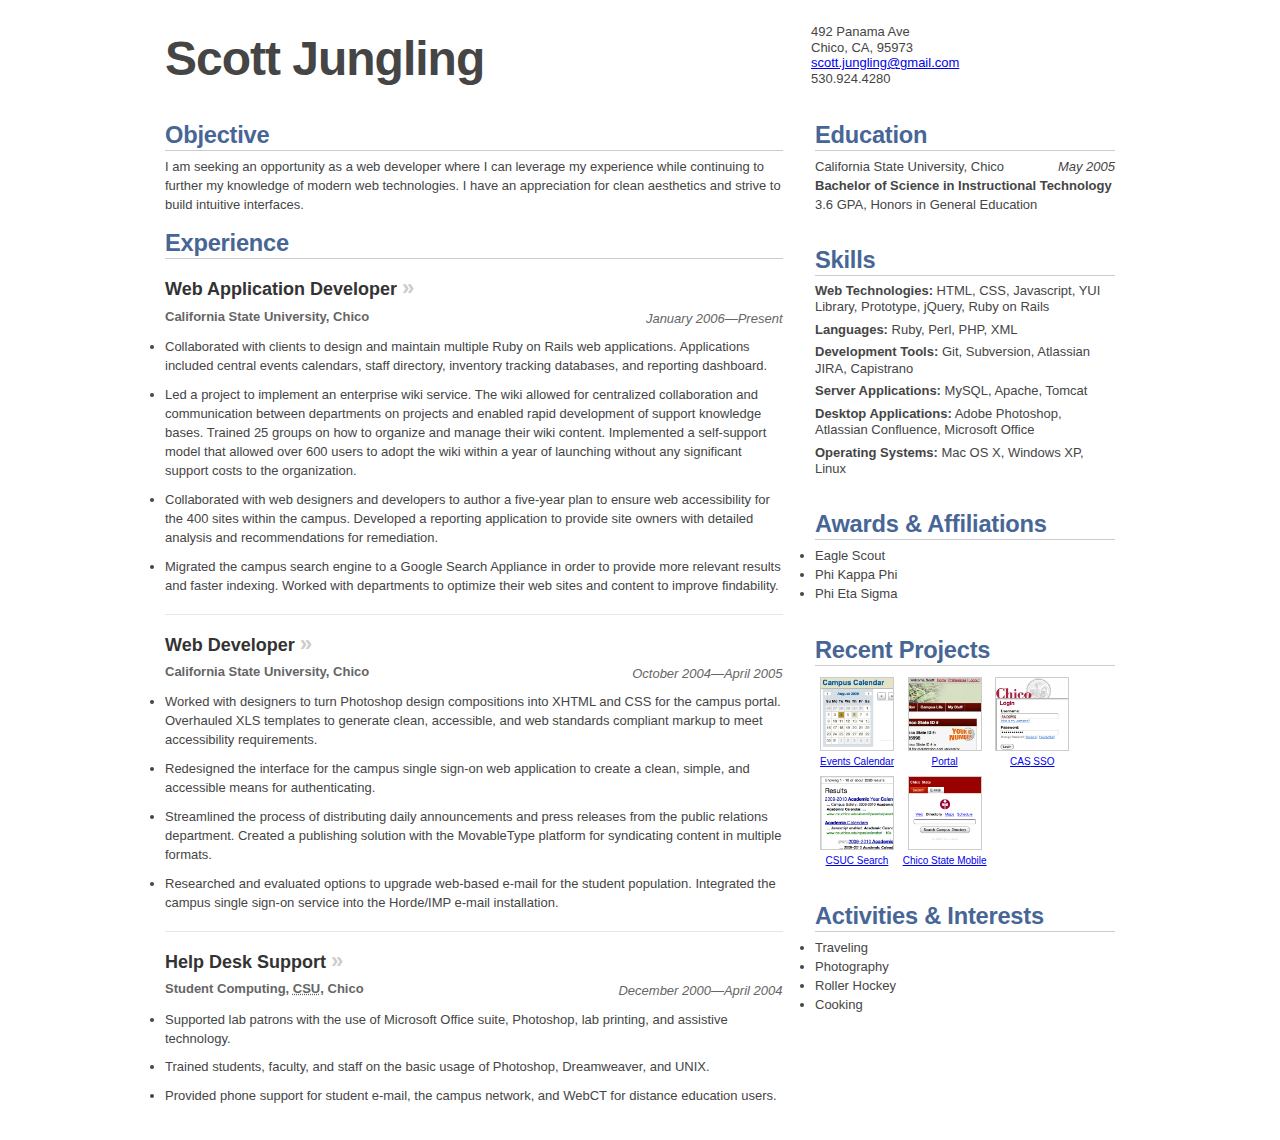
==== index.html @ a542514e "less webmaster specific, more web developer" ====
<!DOCTYPE html PUBLIC "-//W3C//DTD XHTML 1.0 Strict//EN"
    "http://www.w3.org/TR/xhtml1/DTD/xhtml1-strict.dtd">
<html xmlns="http://www.w3.org/1999/xhtml">
  <head>
    <title>
      Scott Jungling - Resume
    </title>
    <style type="text/css" media="all">
/*<![CDATA[*/
      @import url("styles.css");
    /*]]>*/
    </style>
    <style type="text/css">
/*<![CDATA[*/
      @media print {
        #doc2{font-family:"Times New Roman",Times,serif;font-size:11px;width:57.69em;}
        .yui-t6 #sidebar{width:20.0769em!important;}
        h1,h2,h3,h4,h5,h6{font-family:"Helvetica Neue",Helvetica,Arial,sans-serif;}
        #projects{display:none;}
        #education{margin-top:0;}
        a{color:#000;background:transparent;font-weight:bold;text-decoration:underline;font-size:108%;}
        div.job{page-break-before:auto!important;}
        div.job li+li {margin:0;}
      }
    /*]]>*/
    </style>
  </head>
  <body>
    <div id="doc2" class="yui-t6">
      <div id="hd" class="yui-gc vcard">
        <div class="yui-u first">
          <h1 class="fn">
            <span class="givenname">Scott</span> <span class="surname">Jungling</span>
          </h1>
        </div>
        <div class="yui-u">
          <div class="adr">
            <div class="street-address">
              492 Panama Ave
            </div>
            <div>
              <span class="locality">Chico</span>, <span class="region">CA</span>, <span class="postal-code">95973</span>
            </div>
          </div>
          <div class="contact">
            <div class="email">
              <a href="mailto:scott.jungling@gmail.com">scott.jungling@gmail.com</a>
            </div>
            <div class="tel">
              530.924.4280
            </div>
          </div>
        </div>
      </div>
      <div id="bd">
        <div id="yui-main">
          <div class="yui-b">
            <div id="objective">
              <h2>
                Objective
              </h2>
              <p>
                I am seeking an opportunity as a web developer where I can leverage my experience while continuing to further my knowledge of modern web technologies. I have an appreciation for clean aesthetics and strive to build intuitive interfaces.
              </p>
            </div><!--#objective-->
            <div id="work-history">
              <h2>
                Experience
              </h2>
              <div class="job">
                <h3>
                  Web Application Developer <span class="chevron">&raquo;</span>
                </h3>
                <div class="yui-g company-by-line">
                  <div class="yui-u first">
                    <h4>
                      California State University, Chico
                    </h4>
                  </div>
                  <div class="yui-u right">
                    <p>
                      <span class="date">January 2006</span>&mdash;<span class="date">Present</span>
                    </p>
                  </div>
                </div>
                <ul>
                  <li>Collaborated with clients to design and maintain multiple Ruby on Rails web applications. Applications included central events calendars, staff directory, inventory tracking databases, and reporting dashboard.
                  </li>
                  <li>Led a project to implement an enterprise wiki service. The wiki allowed for centralized collaboration and communication between departments on projects and enabled rapid development of support knowledge bases. Trained 25 groups on how to organize and manage their wiki content. Implemented a self-support model that allowed over 600 users to adopt the wiki within a year of launching without any significant support costs to the organization.
                  </li>
                  <li>Collaborated with web designers and developers to author a five-year plan to ensure web accessibility for the 400 sites within the campus. Developed a reporting application to provide site owners with detailed analysis and recommendations for remediation.
                  </li>
                  <li>Migrated the campus search engine to a Google Search Appliance in order to provide more relevant results and faster indexing. Worked with departments to optimize their web sites and content to improve findability.
                  </li>
                </ul>
              </div>
              <div class="job">
                <h3>
                  Web Developer <span class="chevron">&raquo;</span>
                </h3>
                <div class="yui-g company-by-line">
                  <div class="yui-u first">
                    <h4>
                      California State University, Chico
                    </h4>
                  </div>
                  <div class="yui-u right">
                    <p>
                      <span class="date">October 2004</span>&mdash;<span class="date">April 2005</span>
                    </p>
                  </div>
                </div>
                <ul>
                  <li>Worked with designers to turn Photoshop design compositions into XHTML and CSS for the campus portal. Overhauled XLS templates to generate clean, accessible, and web standards compliant markup to meet accessibility requirements.
                  </li>
                  <li>Redesigned the interface for the campus single sign-on web application to create a clean, simple, and accessible means for authenticating.
                  </li>
                  <li>Streamlined the process of distributing daily announcements and press releases from the public relations  department. Created a publishing solution with the MovableType platform for syndicating content in multiple formats.
                  </li>
                  <li>Researched and evaluated options to upgrade web-based e-mail for the student population. Integrated the campus single sign-on service into the Horde/IMP e-mail installation.
                  </li>
                </ul>
              </div>
              <div class="job">
                <h3>
                  Help Desk Support <span class="chevron">&raquo;</span>
                </h3>
                <div class="yui-g company-by-line">
                  <div class="yui-u first">
                    <h4>
                      Student Computing, <abbr title="California State University">CSU</abbr>, Chico
                    </h4>
                  </div>
                  <div class="yui-u right">
                    <p>
                      <span class="date">December 2000</span>&mdash;<span class="date">April 2004</span>
                    </p>
                  </div>
                </div>
                <ul>
                  <li>Supported lab patrons with the use of Microsoft Office suite, Photoshop, lab printing, and assistive technology.
                  </li>
                  <li>Trained students, faculty, and staff on the basic usage of Photoshop, Dreamweaver, and UNIX.
                  </li>
                  <li>Provided phone support for student e-mail, the campus network, and WebCT for distance education users.
                  </li>
                </ul>
              </div>
            </div><!--#work-history-->
          </div><!--#yui-main .yui-b-->
        </div><!--#yui-main-->
        <div id="sidebar" class="yui-b">
          <div id="education">
            <h2>
              Education
            </h2>
            <div>
              <div class="yui-ge">
                <div class="yui-u first">
                  <p>
                    California State University, Chico
                  </p>
                </div>
                <div class="yui-u right">
                  <p class="date">
                    May 2005
                  </p>
                </div>
              </div>
              <p>
                <strong>Bachelor of Science in Instructional Technology</strong>
              </p>
              <p>
                3.6 GPA, Honors in General Education
              </p>
            </div>
          </div>
          <div id="skills">
            <h2>
              Skills
            </h2>
            <p>
              <strong>Web Technologies:</strong> HTML, CSS, Javascript, YUI Library, Prototype, jQuery, Ruby on Rails
            </p>
            <p>
              <strong>Languages:</strong> Ruby, Perl, PHP, XML
            </p>
            <p>
              <strong>Development Tools:</strong> Git, Subversion, Atlassian JIRA, Capistrano
            </p>
            <p>
              <strong>Server Applications:</strong> MySQL, Apache, Tomcat
            </p>
            <p>
              <strong>Desktop Applications:</strong> Adobe Photoshop, Atlassian Confluence, Microsoft Office
            </p>
            <p>
              <strong>Operating Systems:</strong> Mac OS X, Windows XP, Linux
            </p>
          </div>
          <div id="awards">
            <h2>
              Awards &amp; Affiliations
            </h2>
            <ul>
              <li>Eagle Scout
              </li>
              <li>Phi Kappa Phi
              </li>
              <li>Phi Eta Sigma
              </li>
            </ul>
          </div><!--#awards-->
          <div id="projects">
            <h2>
              Recent Projects
            </h2>
            <ul>
              <li class="project-thumb" id="project-events">
                <a href="http://events.csuchico.edu"><img src="./images/events-square.png" alt="Campus Events" /> Events Calendar</a>
              </li>
              <li class="project-thumb" id="project-portal">
                <a href="https://portal.csuchico.edu"><img src="./images/portal-square.png" alt="CSUC Portal" /> Portal</a>
              </li>
              <li class="project-thumb" id="project-cas">
                <a href="https://cas.csuchico.edu/cas/login"><img src="./images/cas-square.png" alt="CAS Login" /> <abbr title="Central Authentication Service">CAS</abbr> <abbr title="Single Sign-On">SSO</abbr></a>
              </li>
              <li class="project-thumb" id="project-search">
                <a href="http://search.csuchico.edu"><img src="./images/search-square.png" alt="Campus Search" />CSUC Search</a>
              </li>
              <li class="project-thumb" id="project-mobile">
                <a href="http://mobile.csuchico.edu"><img src="./images/mobile-square.png" alt="Chico State Mobile" /> Chico State Mobile</a>
              </li>
            </ul>
          </div><!--#projects-->
          <div id="activities">
            <h2>
              Activities &amp; Interests
            </h2>
            <ul>
              <li>Traveling
              </li>
              <li>Photography
              </li>
              <li>Roller Hockey
              </li>
              <li>Cooking
              </li>
            </ul>
          </div><!--#projects-->
        </div><!--.yui-b-->
      </div><!--#bd-->
    </div><!--#doc4-->
    <script type="text/javascript" charset="utf-8">
//<![CDATA[
    (function () {
     // function $(elm) { return document.getElementById(elm); }
     if (window.location.hash.match(/debug/)) {
       document.getElementsByTagName("html")[0].style.background ="url('images/gridbg.png')";
     };
    })();
    //]]>
    </script>
  </body>
</html>
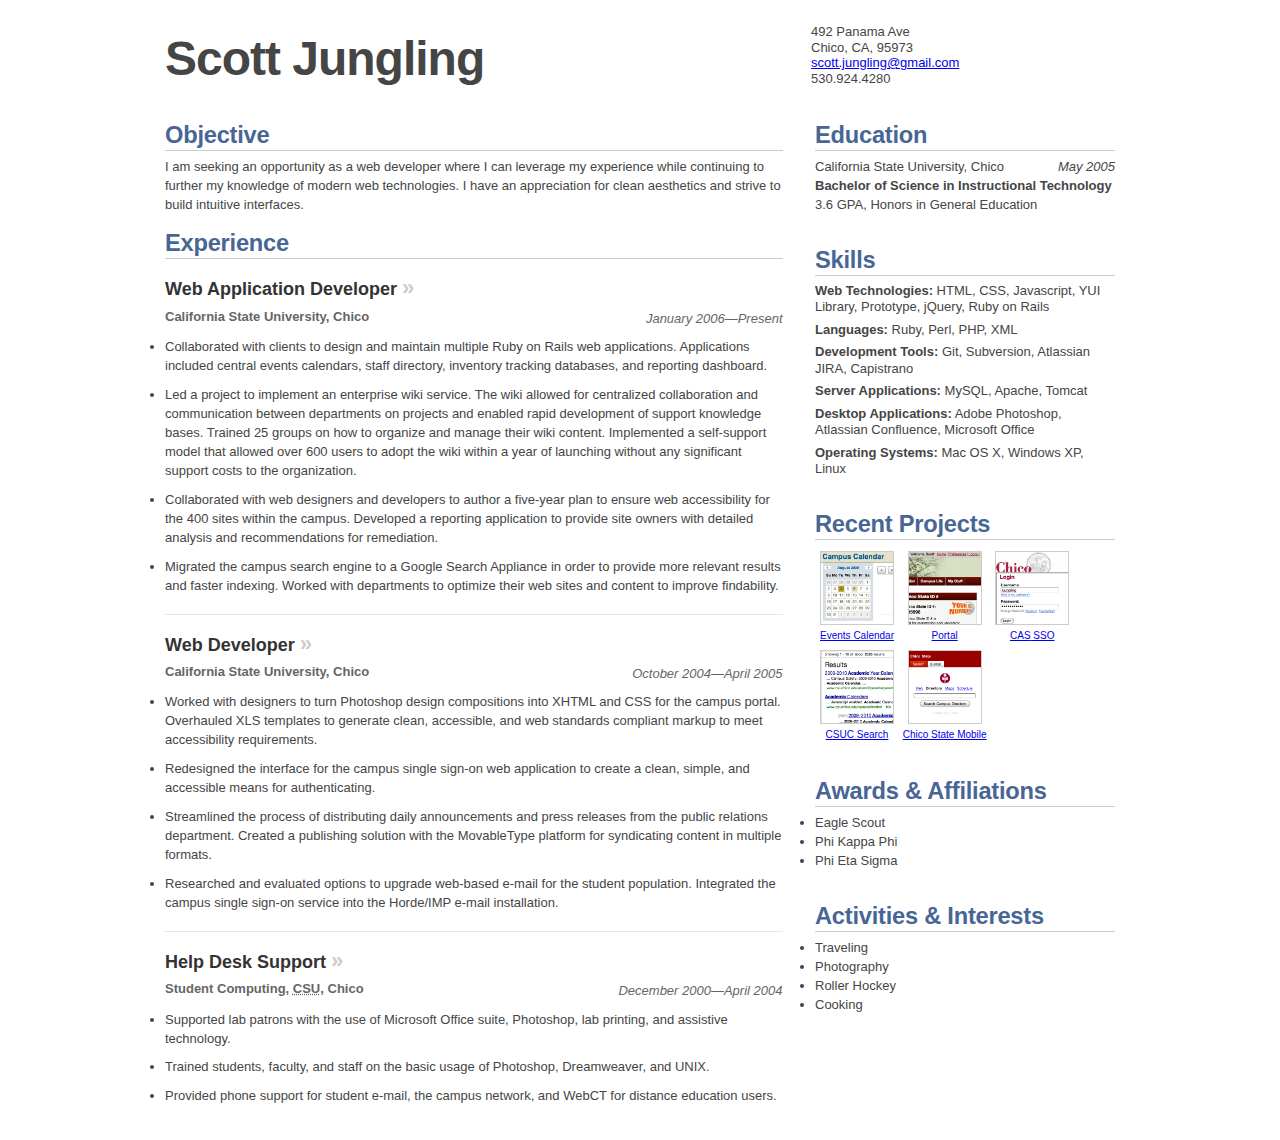
==== commit 6ff05194: "reordered projects and awards" ====
--- a/index.html
+++ b/index.html
@@ -198,19 +198,6 @@
               <strong>Operating Systems:</strong> Mac OS X, Windows XP, Linux
             </p>
           </div>
-          <div id="awards">
-            <h2>
-              Awards &amp; Affiliations
-            </h2>
-            <ul>
-              <li>Eagle Scout
-              </li>
-              <li>Phi Kappa Phi
-              </li>
-              <li>Phi Eta Sigma
-              </li>
-            </ul>
-          </div><!--#awards-->
           <div id="projects">
             <h2>
               Recent Projects
@@ -233,6 +220,19 @@
               </li>
             </ul>
           </div><!--#projects-->
+          <div id="awards">
+            <h2>
+              Awards &amp; Affiliations
+            </h2>
+            <ul>
+              <li>Eagle Scout
+              </li>
+              <li>Phi Kappa Phi
+              </li>
+              <li>Phi Eta Sigma
+              </li>
+            </ul>
+          </div><!--#awards-->
           <div id="activities">
             <h2>
               Activities &amp; Interests
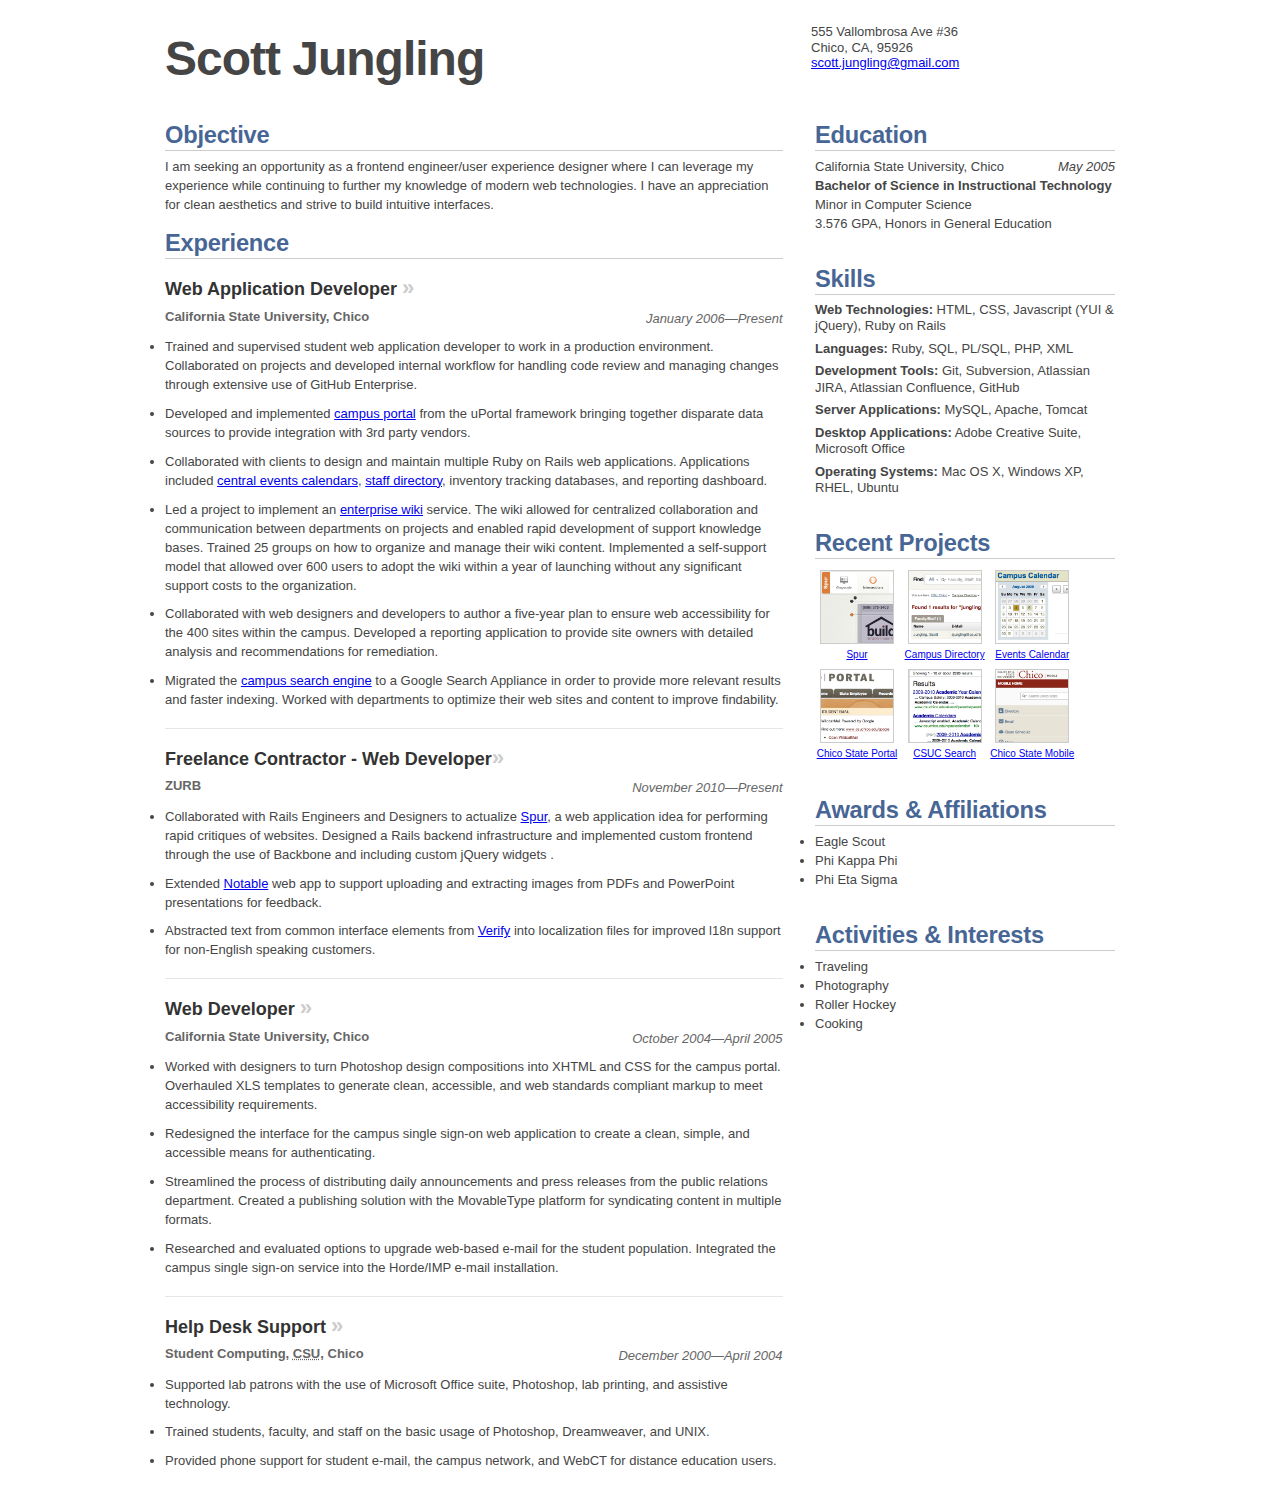
==== commit 6c6f2aba: "updating ye ol resume" ====
--- a/index.html
+++ b/index.html
@@ -36,18 +36,15 @@
         <div class="yui-u">
           <div class="adr">
             <div class="street-address">
-              492 Panama Ave
+              555 Vallombrosa Ave #36
             </div>
             <div>
-              <span class="locality">Chico</span>, <span class="region">CA</span>, <span class="postal-code">95973</span>
+              <span class="locality">Chico</span>, <span class="region">CA</span>, <span class="postal-code">95926</span>
             </div>
           </div>
           <div class="contact">
             <div class="email">
               <a href="mailto:scott.jungling@gmail.com">scott.jungling@gmail.com</a>
-            </div>
-            <div class="tel">
-              530.924.4280
             </div>
           </div>
         </div>
@@ -60,7 +57,7 @@
                 Objective
               </h2>
               <p>
-                I am seeking an opportunity as a web developer where I can leverage my experience while continuing to further my knowledge of modern web technologies. I have an appreciation for clean aesthetics and strive to build intuitive interfaces.
+                I am seeking an opportunity as a frontend engineer/user experience designer where I can leverage my experience while continuing to further my knowledge of modern web technologies. I have an appreciation for clean aesthetics and strive to build intuitive interfaces.
               </p>
             </div><!--#objective-->
             <div id="work-history">
@@ -84,14 +81,39 @@
                   </div>
                 </div>
                 <ul>
-                  <li>Collaborated with clients to design and maintain multiple Ruby on Rails web applications. Applications included central events calendars, staff directory, inventory tracking databases, and reporting dashboard.
-                  </li>
-                  <li>Led a project to implement an enterprise wiki service. The wiki allowed for centralized collaboration and communication between departments on projects and enabled rapid development of support knowledge bases. Trained 25 groups on how to organize and manage their wiki content. Implemented a self-support model that allowed over 600 users to adopt the wiki within a year of launching without any significant support costs to the organization.
+                  <li>Trained and supervised student web application developer to work in a production environment. Collaborated on projects and developed internal workflow for handling code review and managing changes through extensive use of GitHub Enterprise.
+</li>
+<li>Developed and implemented <a href="https://portal.csuchico.edu/">campus portal</a> from the uPortal framework bringing together disparate data sources to provide integration with 3rd party vendors.</li>
+                  <li>Collaborated with clients to design and maintain multiple Ruby on Rails web applications. Applications included <a href="http://events.csuchico.edu">central events calendars</a>, <a href="http://webapps.csuchico.edu/directory">staff directory</a>, inventory tracking databases, and reporting dashboard.
+                  </li>
+                  <li>Led a project to implement an <a href="https://wiki.csuchico.edu">enterprise wiki</a> service. The wiki allowed for centralized collaboration and communication between departments on projects and enabled rapid development of support knowledge bases. Trained 25 groups on how to organize and manage their wiki content. Implemented a self-support model that allowed over 600 users to adopt the wiki within a year of launching without any significant support costs to the organization.
                   </li>
                   <li>Collaborated with web designers and developers to author a five-year plan to ensure web accessibility for the 400 sites within the campus. Developed a reporting application to provide site owners with detailed analysis and recommendations for remediation.
                   </li>
-                  <li>Migrated the campus search engine to a Google Search Appliance in order to provide more relevant results and faster indexing. Worked with departments to optimize their web sites and content to improve findability.
-                  </li>
+                  <li>Migrated the <a href="http://search.csuchico.edu">campus search engine</a> to a Google Search Appliance in order to provide more relevant results and faster indexing. Worked with departments to optimize their web sites and content to improve findability.
+                  </li>
+                </ul>
+              </div>
+              <div class="job">
+                <h3>
+                  Freelance Contractor - Web Developer<span class="chevron">&raquo;</span>
+                </h3>
+                <div class="yui-g company-by-line">
+                  <div class="yui-u first">
+                    <h4>
+                      ZURB
+                    </h4>
+                  </div>
+                  <div class="yui-u right">
+                    <p>
+                      <span class="date">November 2010</span>&mdash;<span class="date">Present</span>
+                    </p>
+                  </div>
+                </div>
+                <ul>
+                  <li>Collaborated with Rails Engineers and Designers to actualize <a href="http://www.spurapp.com">Spur</a>, a web application idea for performing rapid critiques of websites. Designed a Rails backend infrastructure and implemented custom frontend through the use of Backbone and including custom jQuery widgets .</li>
+                  <li>Extended <a href="http://www.notableapp.com">Notable</a> web app to support uploading and extracting images from PDFs and PowerPoint presentations for feedback.</li>
+                  <li>Abstracted text from common interface elements from <a href="http://www.verifyapp.com">Verify</a> into localization files for improved l18n support for non-English speaking customers.</li>
                 </ul>
               </div>
               <div class="job">
@@ -171,7 +193,10 @@
                 <strong>Bachelor of Science in Instructional Technology</strong>
               </p>
               <p>
-                3.6 GPA, Honors in General Education
+                Minor in Computer Science
+              </p>
+              <p>
+                3.576 GPA, Honors in General Education
               </p>
             </div>
           </div>
@@ -180,22 +205,22 @@
               Skills
             </h2>
             <p>
-              <strong>Web Technologies:</strong> HTML, CSS, Javascript, YUI Library, Prototype, jQuery, Ruby on Rails
-            </p>
-            <p>
-              <strong>Languages:</strong> Ruby, Perl, PHP, XML
-            </p>
-            <p>
-              <strong>Development Tools:</strong> Git, Subversion, Atlassian JIRA, Capistrano
+              <strong>Web Technologies:</strong> HTML, CSS, Javascript (YUI & jQuery), Ruby on Rails
+            </p>
+            <p>
+              <strong>Languages:</strong> Ruby, SQL, PL/SQL, PHP, XML
+            </p>
+            <p>
+              <strong>Development Tools:</strong> Git, Subversion, Atlassian JIRA, Atlassian Confluence, GitHub
             </p>
             <p>
               <strong>Server Applications:</strong> MySQL, Apache, Tomcat
             </p>
             <p>
-              <strong>Desktop Applications:</strong> Adobe Photoshop, Atlassian Confluence, Microsoft Office
-            </p>
-            <p>
-              <strong>Operating Systems:</strong> Mac OS X, Windows XP, Linux
+              <strong>Desktop Applications:</strong> Adobe Creative Suite, Microsoft Office
+            </p>
+            <p>
+              <strong>Operating Systems:</strong> Mac OS X, Windows XP, RHEL, Ubuntu
             </p>
           </div>
           <div id="projects">
@@ -203,15 +228,21 @@
               Recent Projects
             </h2>
             <ul>
+              <li class="project-thumb" id="project-spur">
+                <a href="http://www.spurapp.com/#55561/grids/38%2C353%3A292%2C666"><img src="./images/spur-square.png" alt="Spur" /> Spur</a>
+              </li>
+              <li class="project-thumb" id="project-directory">
+                <a href="http://webapps.csuchico.edu/directory"><img src="./images/directory-square.png" alt="Campus Directory" /> Campus Directory</a>
+              </li>
               <li class="project-thumb" id="project-events">
                 <a href="http://events.csuchico.edu"><img src="./images/events-square.png" alt="Campus Events" /> Events Calendar</a>
               </li>
               <li class="project-thumb" id="project-portal">
-                <a href="https://portal.csuchico.edu"><img src="./images/portal-square.png" alt="CSUC Portal" /> Portal</a>
-              </li>
-              <li class="project-thumb" id="project-cas">
+                <a href="https://portal.csuchico.edu"><img src="./images/portal-square.png" alt="CSUC Portal" /> Chico State Portal</a>
+              </li>
+              <!-- <li class="project-thumb" id="project-cas">
                 <a href="https://cas.csuchico.edu/cas/login"><img src="./images/cas-square.png" alt="CAS Login" /> <abbr title="Central Authentication Service">CAS</abbr> <abbr title="Single Sign-On">SSO</abbr></a>
-              </li>
+              </li> -->
               <li class="project-thumb" id="project-search">
                 <a href="http://search.csuchico.edu"><img src="./images/search-square.png" alt="Campus Search" />CSUC Search</a>
               </li>
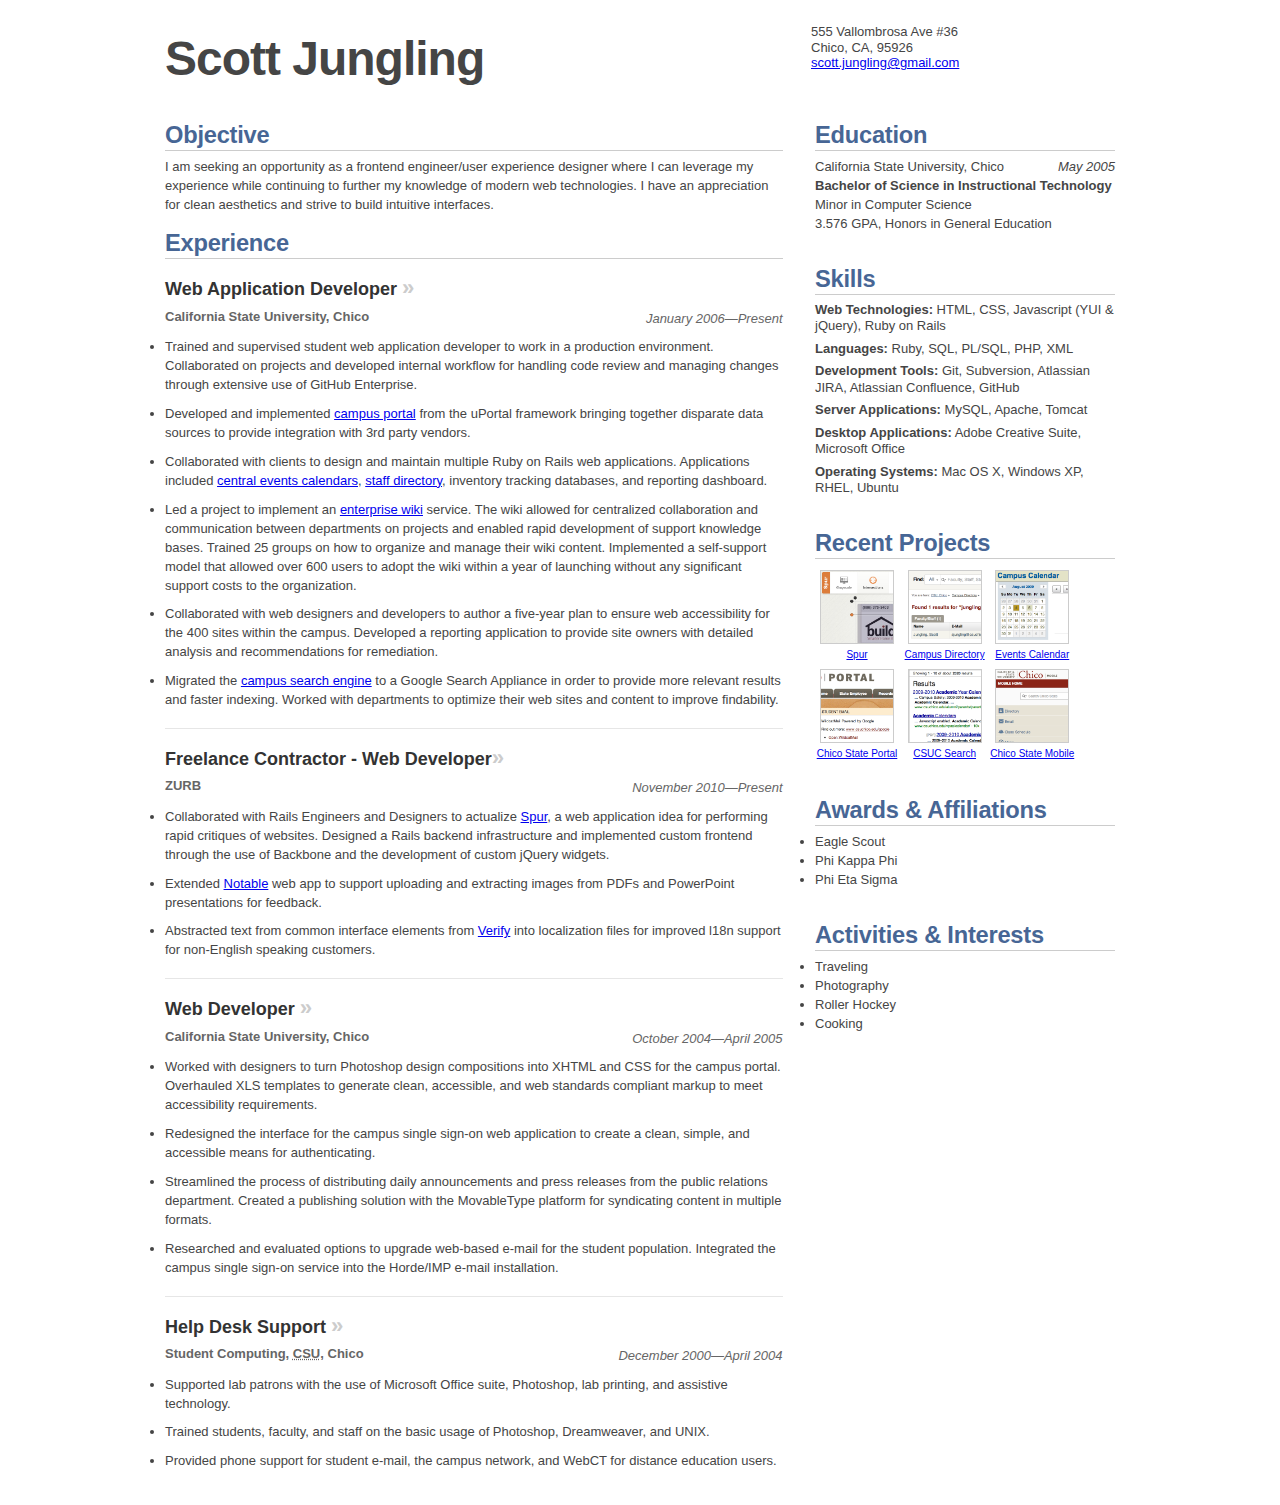
==== commit a87b05b1: "minor typo / wording change" ====
--- a/index.html
+++ b/index.html
@@ -111,7 +111,7 @@
                   </div>
                 </div>
                 <ul>
-                  <li>Collaborated with Rails Engineers and Designers to actualize <a href="http://www.spurapp.com">Spur</a>, a web application idea for performing rapid critiques of websites. Designed a Rails backend infrastructure and implemented custom frontend through the use of Backbone and including custom jQuery widgets .</li>
+                  <li>Collaborated with Rails Engineers and Designers to actualize <a href="http://www.spurapp.com">Spur</a>, a web application idea for performing rapid critiques of websites. Designed a Rails backend infrastructure and implemented custom frontend through the use of Backbone and the development of custom jQuery widgets.</li>
                   <li>Extended <a href="http://www.notableapp.com">Notable</a> web app to support uploading and extracting images from PDFs and PowerPoint presentations for feedback.</li>
                   <li>Abstracted text from common interface elements from <a href="http://www.verifyapp.com">Verify</a> into localization files for improved l18n support for non-English speaking customers.</li>
                 </ul>
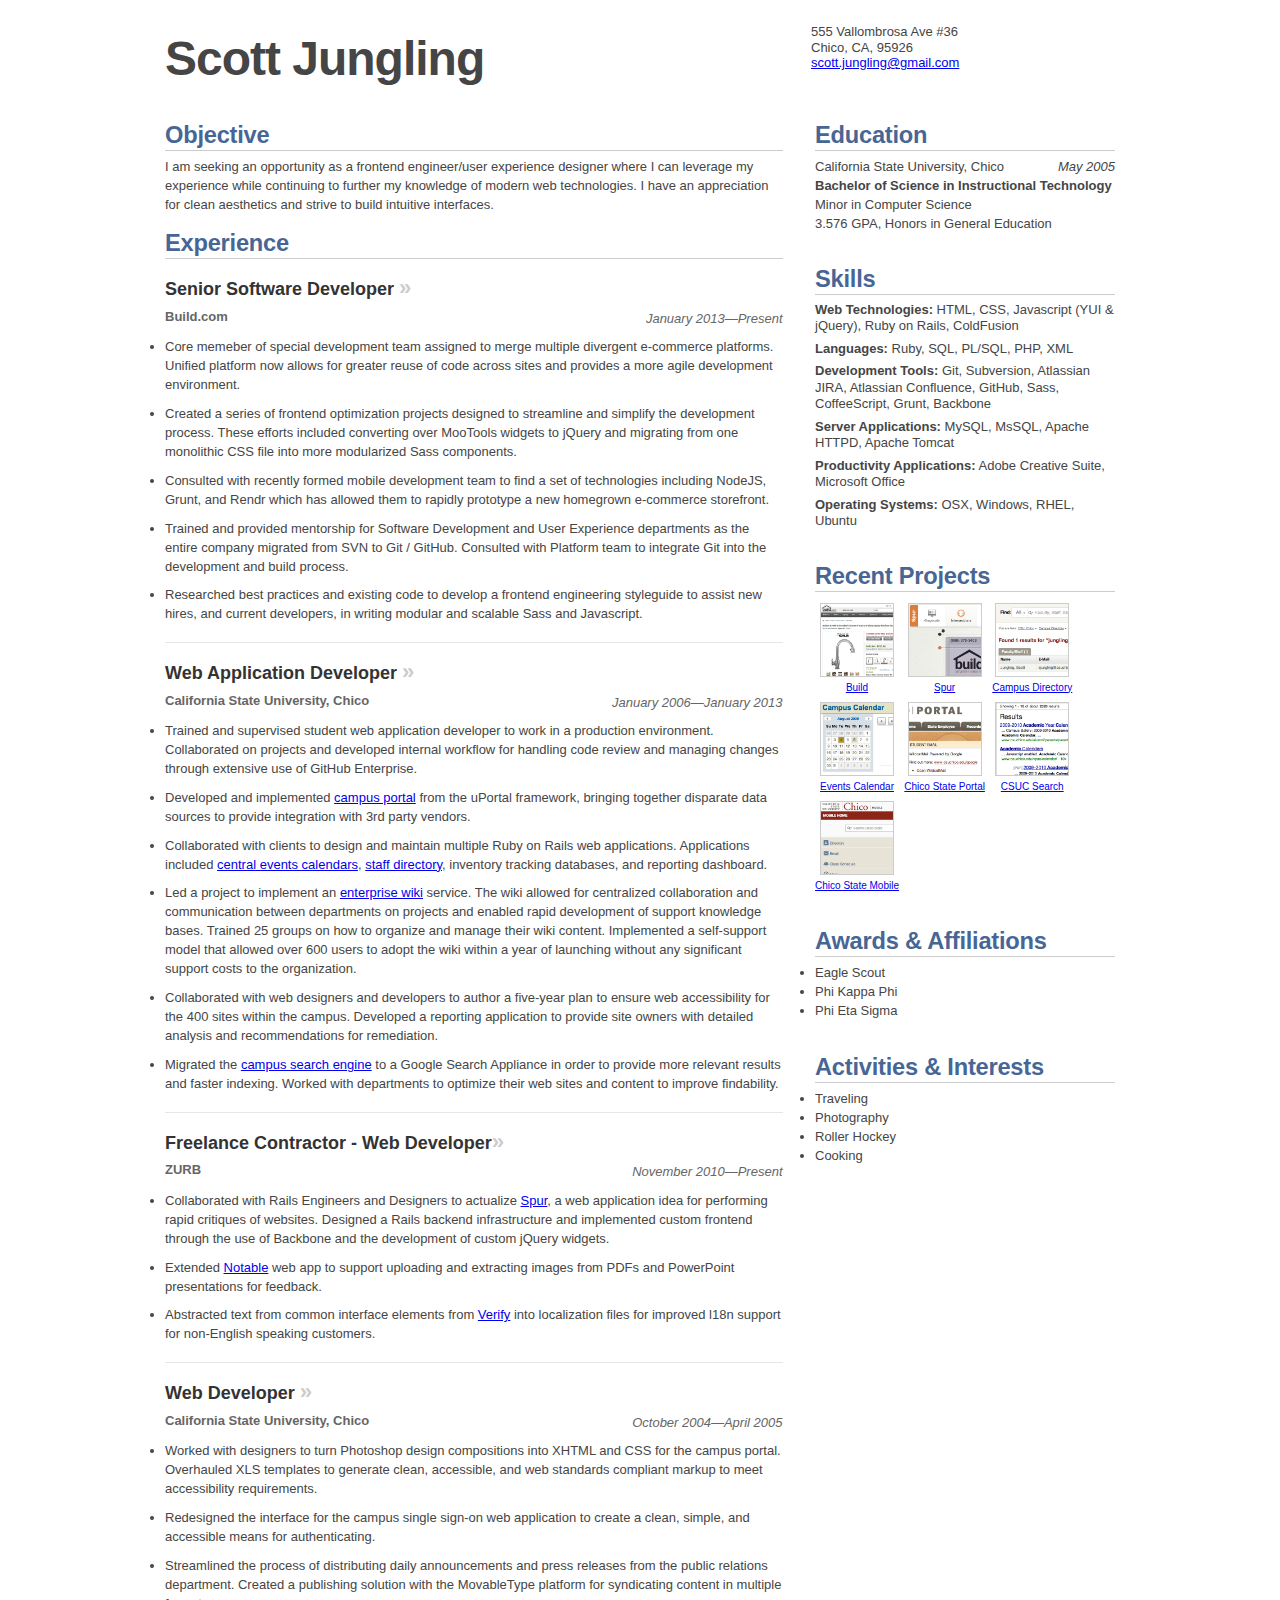
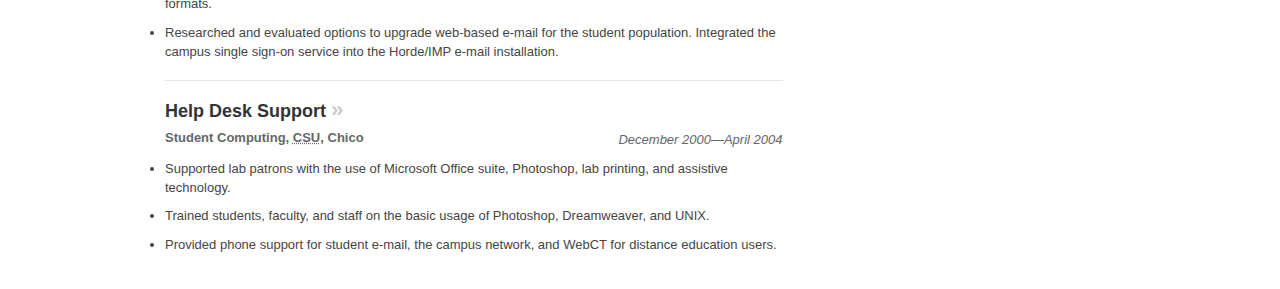
==== commit 7cf143cf: "Updating Build.com info" ====
--- a/index.html
+++ b/index.html
@@ -66,6 +66,30 @@
               </h2>
               <div class="job">
                 <h3>
+                  Senior Software Developer <span class="chevron">&raquo;</span>
+                </h3>
+                <div class="yui-g company-by-line">
+                  <div class="yui-u first">
+                    <h4>
+                      Build.com
+                    </h4>
+                  </div>
+                  <div class="yui-u right">
+                    <p>
+                      <span class="date">January 2013</span>&mdash;<span class="date">Present</span>
+                    </p>
+                  </div>
+                </div>
+                <ul>
+                  <li>Core memeber of special development team assigned to merge multiple divergent e-commerce platforms. Unified platform now allows for greater reuse of code across sites and provides a more agile development environment.</li>
+                  <li>Created a series of frontend optimization projects designed to streamline and simplify the development process. These efforts included converting over MooTools widgets to jQuery and migrating from one monolithic CSS file into more modularized Sass components.</li>
+                  <li>Consulted with recently formed mobile development team to find a set of technologies including NodeJS, Grunt, and Rendr which has allowed them to rapidly prototype a new homegrown e-commerce storefront.</li>
+                  <li>Trained and provided mentorship for Software Development and User Experience departments as the entire company migrated from SVN to Git / GitHub. Consulted with Platform team to integrate Git into the development and build process.</li>
+                  <li>Researched best practices and existing code to develop a frontend engineering styleguide to assist new hires, and current developers, in writing modular and scalable Sass and Javascript.</li>
+                </ul>
+              </div>
+              <div class="job">
+                <h3>
                   Web Application Developer <span class="chevron">&raquo;</span>
                 </h3>
                 <div class="yui-g company-by-line">
@@ -76,14 +100,13 @@
                   </div>
                   <div class="yui-u right">
                     <p>
-                      <span class="date">January 2006</span>&mdash;<span class="date">Present</span>
-                    </p>
-                  </div>
-                </div>
-                <ul>
-                  <li>Trained and supervised student web application developer to work in a production environment. Collaborated on projects and developed internal workflow for handling code review and managing changes through extensive use of GitHub Enterprise.
-</li>
-<li>Developed and implemented <a href="https://portal.csuchico.edu/">campus portal</a> from the uPortal framework bringing together disparate data sources to provide integration with 3rd party vendors.</li>
+                      <span class="date">January 2006</span>&mdash;<span class="date">January 2013</span>
+                    </p>
+                  </div>
+                </div>
+                <ul>
+                  <li>Trained and supervised student web application developer to work in a production environment. Collaborated on projects and developed internal workflow for handling code review and managing changes through extensive use of GitHub Enterprise.</li>
+                  <li>Developed and implemented <a href="https://portal.csuchico.edu/">campus portal</a> from the uPortal framework, bringing together disparate data sources to provide integration with 3rd party vendors.</li>
                   <li>Collaborated with clients to design and maintain multiple Ruby on Rails web applications. Applications included <a href="http://events.csuchico.edu">central events calendars</a>, <a href="http://webapps.csuchico.edu/directory">staff directory</a>, inventory tracking databases, and reporting dashboard.
                   </li>
                   <li>Led a project to implement an <a href="https://wiki.csuchico.edu">enterprise wiki</a> service. The wiki allowed for centralized collaboration and communication between departments on projects and enabled rapid development of support knowledge bases. Trained 25 groups on how to organize and manage their wiki content. Implemented a self-support model that allowed over 600 users to adopt the wiki within a year of launching without any significant support costs to the organization.
@@ -205,22 +228,22 @@
               Skills
             </h2>
             <p>
-              <strong>Web Technologies:</strong> HTML, CSS, Javascript (YUI & jQuery), Ruby on Rails
+              <strong>Web Technologies:</strong> HTML, CSS, Javascript (YUI &amp; jQuery), Ruby on Rails, ColdFusion
             </p>
             <p>
               <strong>Languages:</strong> Ruby, SQL, PL/SQL, PHP, XML
             </p>
             <p>
-              <strong>Development Tools:</strong> Git, Subversion, Atlassian JIRA, Atlassian Confluence, GitHub
-            </p>
-            <p>
-              <strong>Server Applications:</strong> MySQL, Apache, Tomcat
-            </p>
-            <p>
-              <strong>Desktop Applications:</strong> Adobe Creative Suite, Microsoft Office
-            </p>
-            <p>
-              <strong>Operating Systems:</strong> Mac OS X, Windows XP, RHEL, Ubuntu
+              <strong>Development Tools:</strong> Git, Subversion, Atlassian JIRA, Atlassian Confluence, GitHub, Sass, CoffeeScript, Grunt, Backbone
+            </p>
+            <p>
+              <strong>Server Applications:</strong> MySQL, MsSQL, Apache HTTPD, Apache Tomcat
+            </p>
+            <p>
+              <strong>Productivity Applications:</strong> Adobe Creative Suite, Microsoft Office
+            </p>
+            <p>
+              <strong>Operating Systems:</strong> OSX, Windows, RHEL, Ubuntu
             </p>
           </div>
           <div id="projects">
@@ -228,6 +251,9 @@
               Recent Projects
             </h2>
             <ul>
+              <li class="project-thumb" id="project-build">
+                <a href="http://www.build.com"><img src="./images/build-square.png" alt="Build" /> Build</a>
+              </li>
               <li class="project-thumb" id="project-spur">
                 <a href="http://www.spurapp.com/#55561/grids/38%2C353%3A292%2C666"><img src="./images/spur-square.png" alt="Spur" /> Spur</a>
               </li>
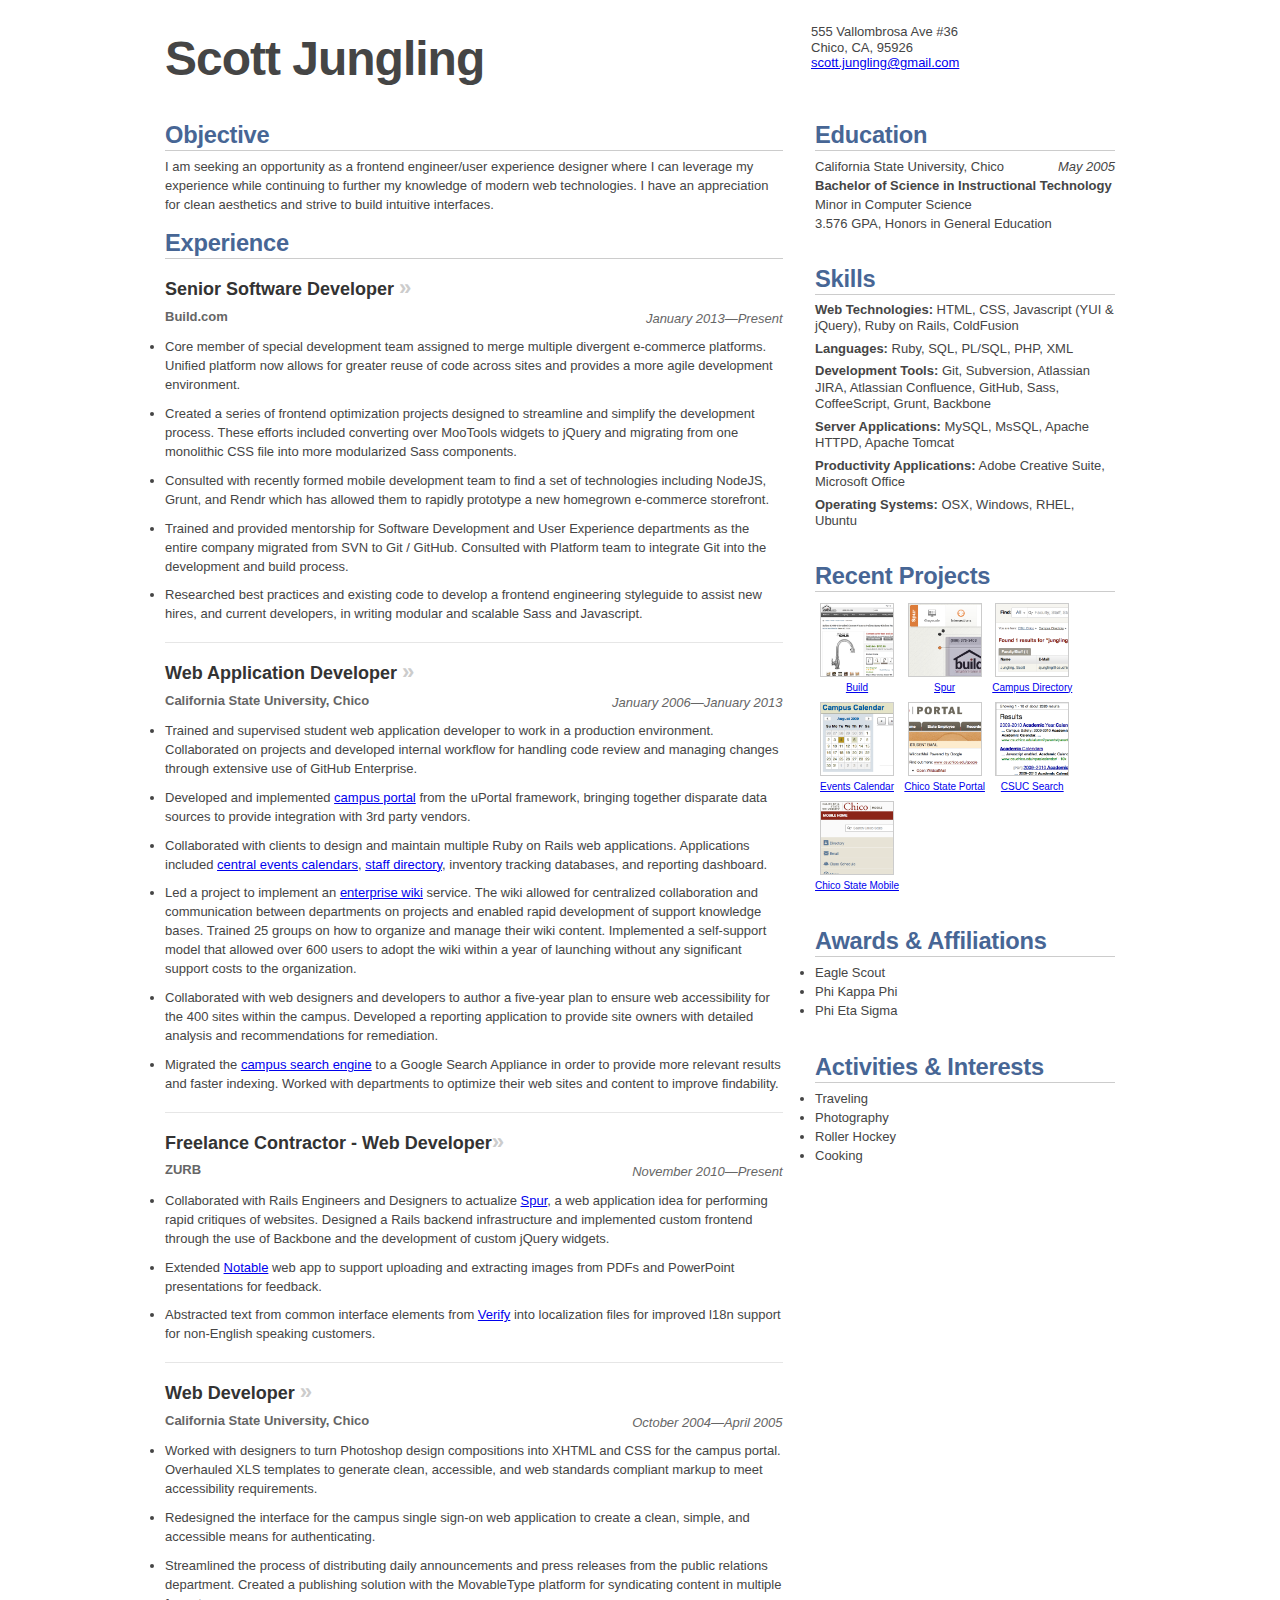
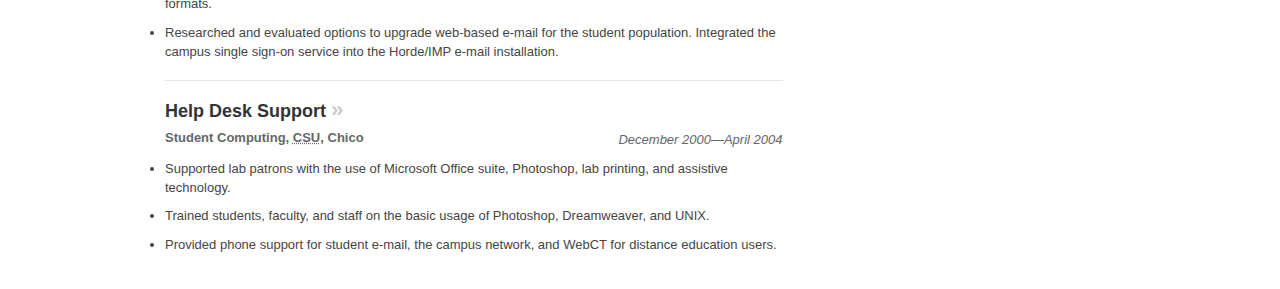
==== commit a70a3862: "Fixing typo" ====
--- a/index.html
+++ b/index.html
@@ -81,7 +81,7 @@
                   </div>
                 </div>
                 <ul>
-                  <li>Core memeber of special development team assigned to merge multiple divergent e-commerce platforms. Unified platform now allows for greater reuse of code across sites and provides a more agile development environment.</li>
+                  <li>Core member of special development team assigned to merge multiple divergent e-commerce platforms. Unified platform now allows for greater reuse of code across sites and provides a more agile development environment.</li>
                   <li>Created a series of frontend optimization projects designed to streamline and simplify the development process. These efforts included converting over MooTools widgets to jQuery and migrating from one monolithic CSS file into more modularized Sass components.</li>
                   <li>Consulted with recently formed mobile development team to find a set of technologies including NodeJS, Grunt, and Rendr which has allowed them to rapidly prototype a new homegrown e-commerce storefront.</li>
                   <li>Trained and provided mentorship for Software Development and User Experience departments as the entire company migrated from SVN to Git / GitHub. Consulted with Platform team to integrate Git into the development and build process.</li>
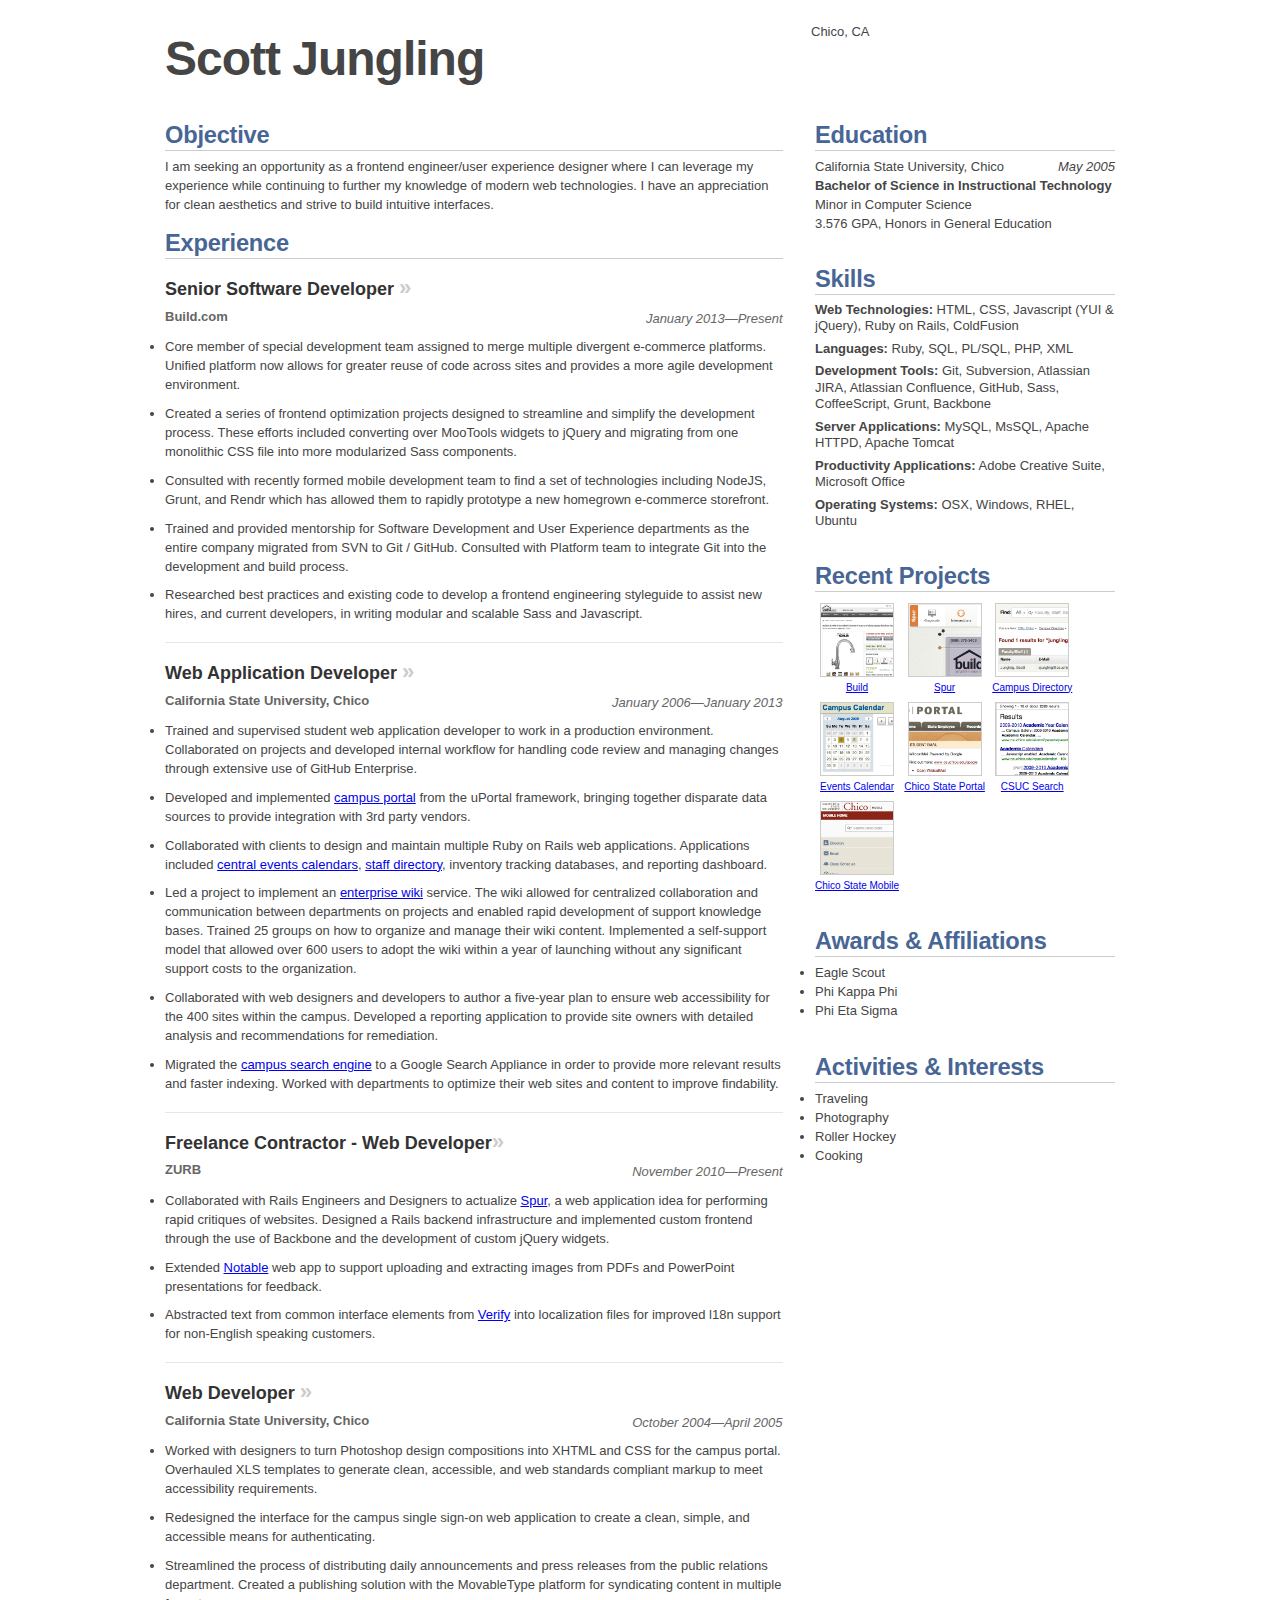
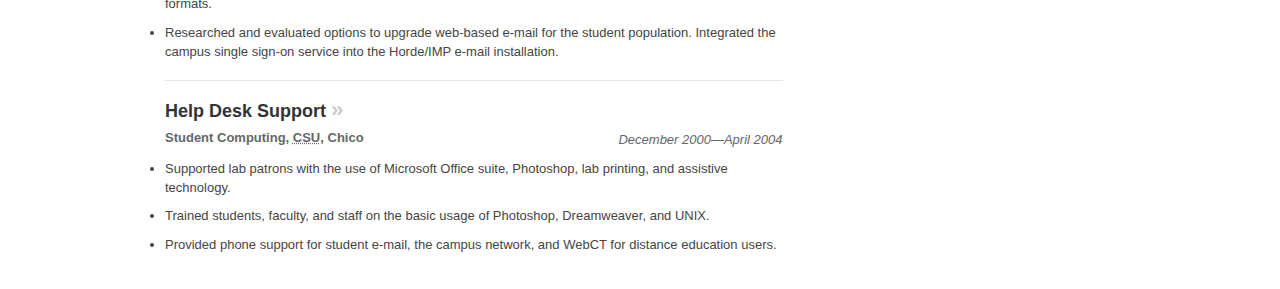
==== commit 58d8ea12: "Update index.html" ====
--- a/index.html
+++ b/index.html
@@ -35,16 +35,8 @@
         </div>
         <div class="yui-u">
           <div class="adr">
-            <div class="street-address">
-              555 Vallombrosa Ave #36
-            </div>
             <div>
-              <span class="locality">Chico</span>, <span class="region">CA</span>, <span class="postal-code">95926</span>
-            </div>
-          </div>
-          <div class="contact">
-            <div class="email">
-              <a href="mailto:scott.jungling@gmail.com">scott.jungling@gmail.com</a>
+              <span class="locality">Chico</span>, <span class="region">CA</span>
             </div>
           </div>
         </div>
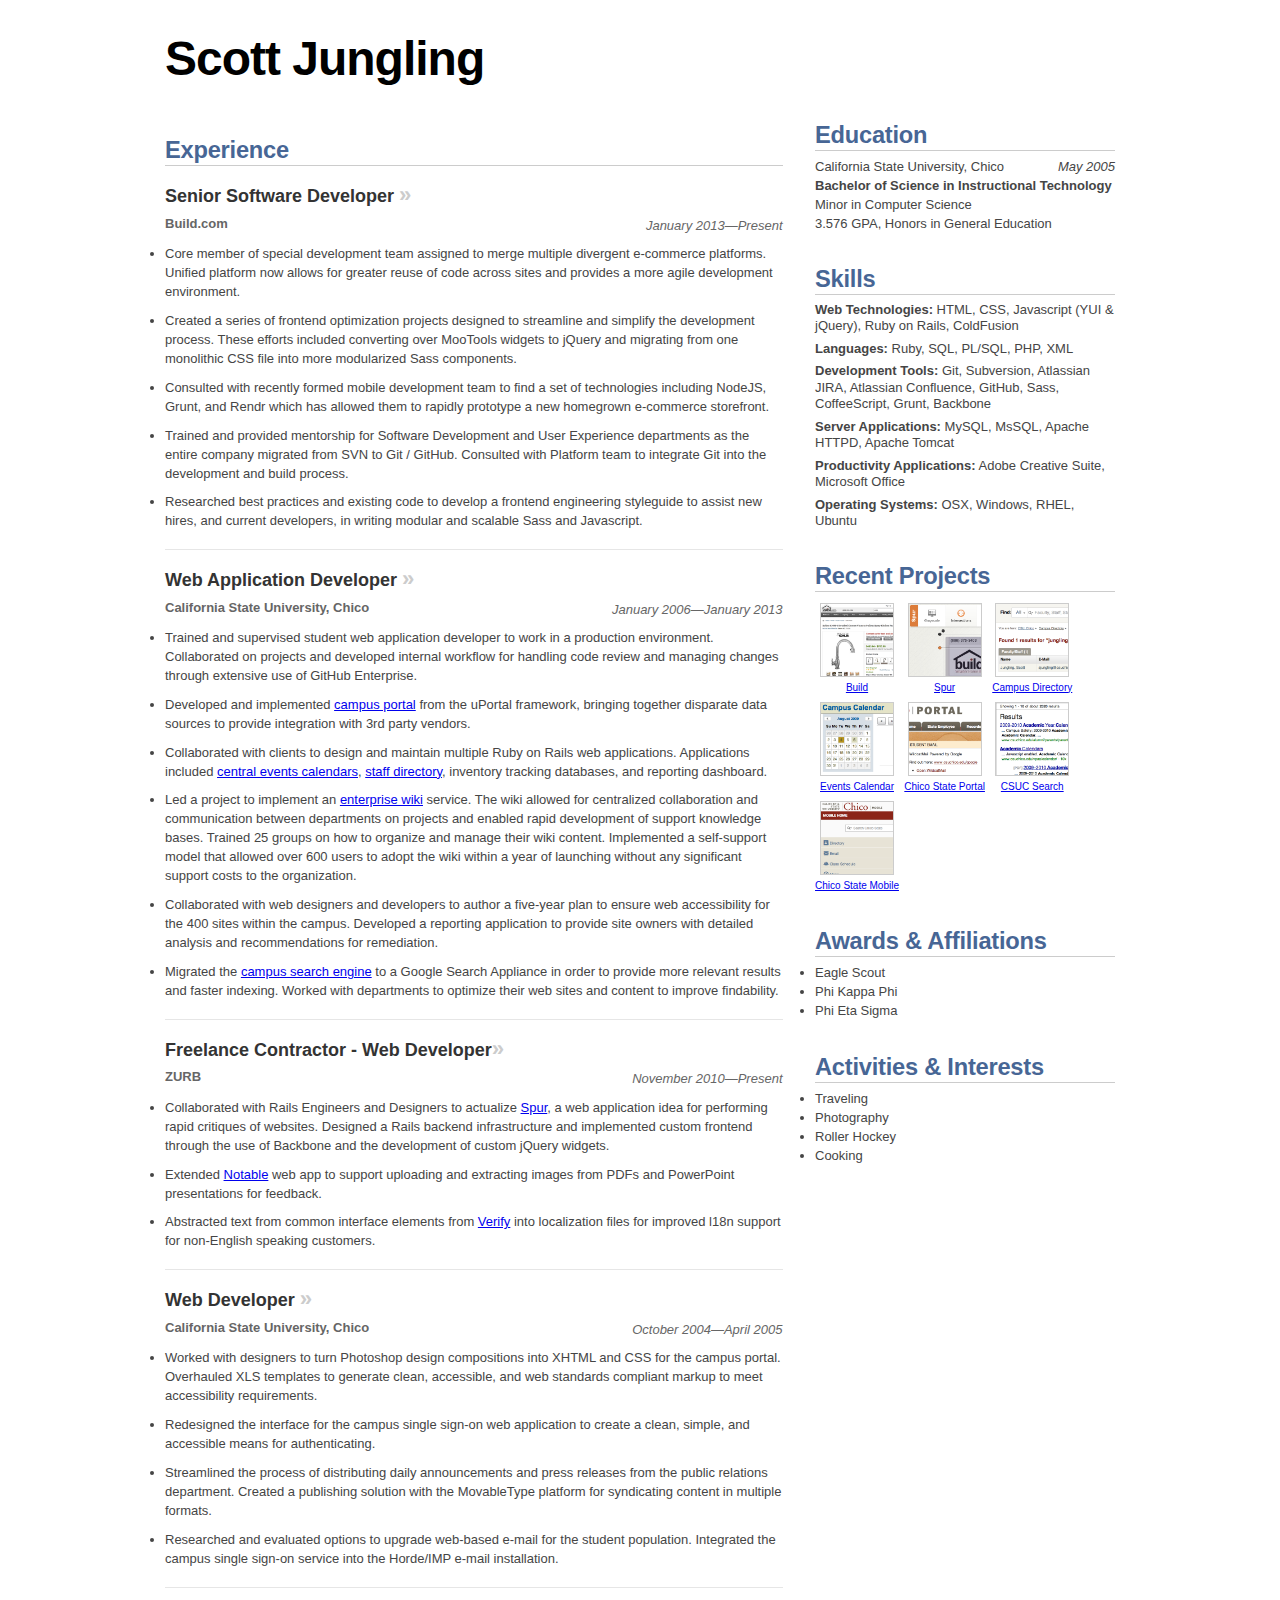
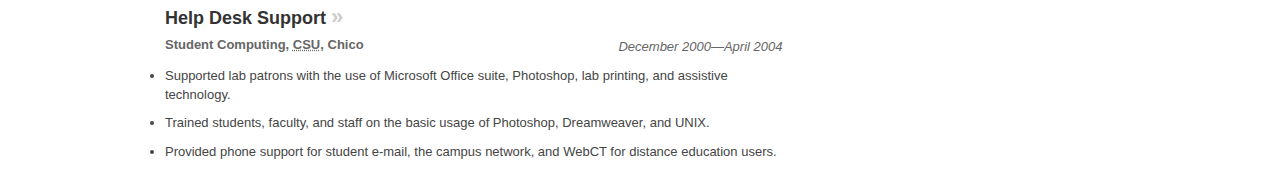
==== commit b383d59f: "remove objective" ====
--- a/index.html
+++ b/index.html
@@ -27,31 +27,14 @@
   </head>
   <body>
     <div id="doc2" class="yui-t6">
-      <div id="hd" class="yui-gc vcard">
-        <div class="yui-u first">
+      <div id="hd" class="yui-g vcard">
           <h1 class="fn">
             <span class="givenname">Scott</span> <span class="surname">Jungling</span>
           </h1>
-        </div>
-        <div class="yui-u">
-          <div class="adr">
-            <div>
-              <span class="locality">Chico</span>, <span class="region">CA</span>
-            </div>
-          </div>
-        </div>
       </div>
       <div id="bd">
         <div id="yui-main">
           <div class="yui-b">
-            <div id="objective">
-              <h2>
-                Objective
-              </h2>
-              <p>
-                I am seeking an opportunity as a frontend engineer/user experience designer where I can leverage my experience while continuing to further my knowledge of modern web technologies. I have an appreciation for clean aesthetics and strive to build intuitive interfaces.
-              </p>
-            </div><!--#objective-->
             <div id="work-history">
               <h2>
                 Experience
